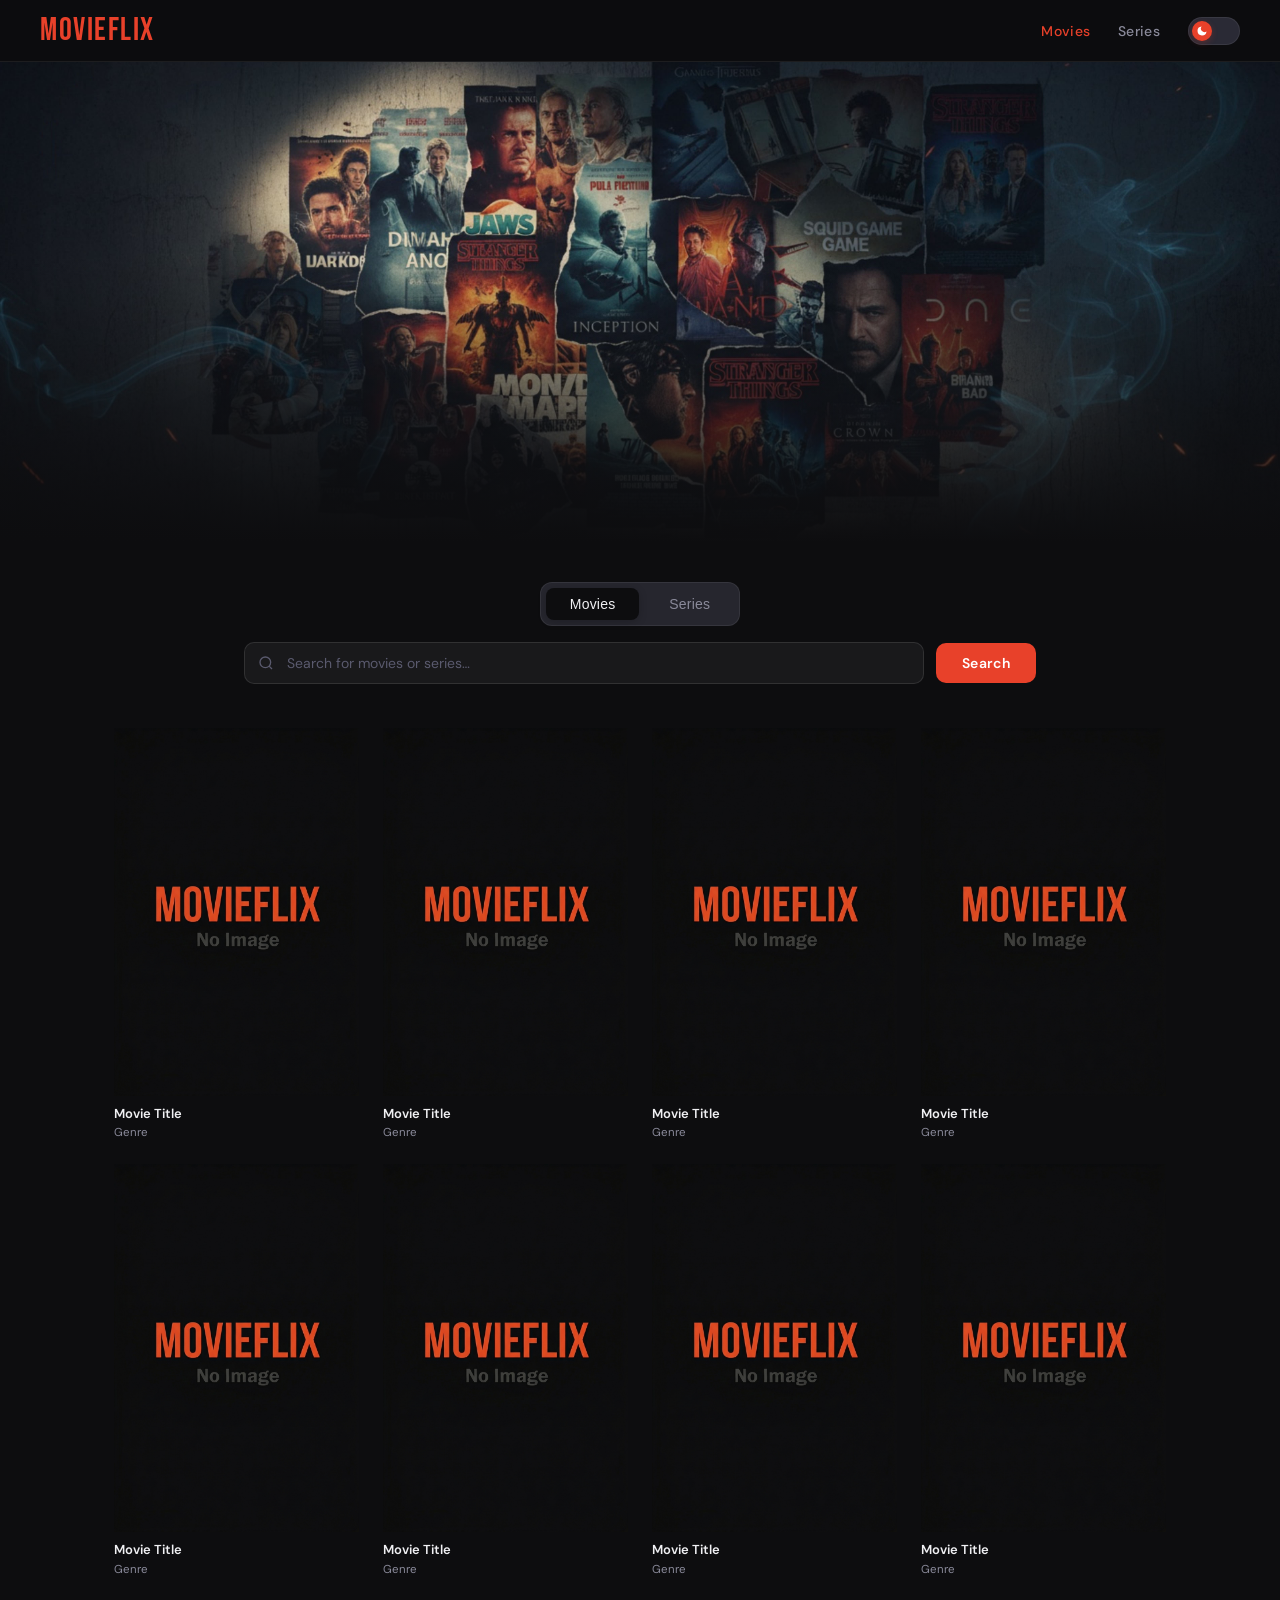
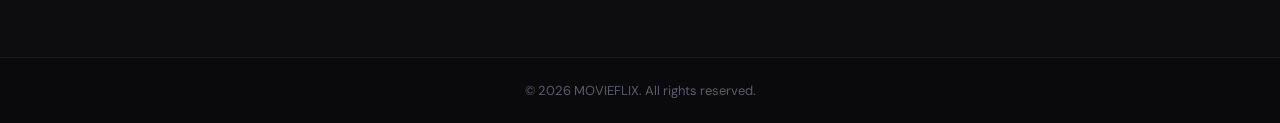
==== index.html @ 96fcd615 "initial Commit" ====
<!doctype html>
<html lang="en" data-theme="dark">
  <head>
    <meta charset="UTF-8" />
    <meta name="viewport" content="width=device-width, initial-scale=1.0" />
    <title>MOVIEFLIX - Movie Streaming Platform</title>
    <link rel="stylesheet" href="css/style.css" />
    <script src="js/script.js" defer></script>
  </head>
  <body>
    <!-- NAV -->
    <nav>
      <a class="logo" href="/">
        <span class="logo-text">MOVIEFLIX</span>
      </a>

      <div class="nav-right">
        <ul class="nav-links">
          <li><a href="/" class="active">Movies</a></li>
          <li><a href="shows.html">Series</a></li>
        </ul>

        <!-- THEME TOGGLE -->
        <button
          class="theme-toggle"
          id="themeToggle"
          aria-label="Toggle theme"
          title="Toggle dark/light mode"
        >
          <div class="toggle-track"></div>
          <div class="toggle-thumb">
            <!-- Moon -->
            <svg class="moon-icon" viewBox="0 0 24 24">
              <path d="M21 12.79A9 9 0 1 1 11.21 3a7 7 0 0 0 9.79 9.79z" />
            </svg>
            <!-- Sun -->
            <svg class="sun-icon" viewBox="0 0 24 24">
              <circle cx="12" cy="12" r="5" />
              <line
                x1="12"
                y1="1"
                x2="12"
                y2="3"
                stroke="white"
                stroke-width="2"
              />
              <line
                x1="12"
                y1="21"
                x2="12"
                y2="23"
                stroke="white"
                stroke-width="2"
              />
              <line
                x1="4.22"
                y1="4.22"
                x2="5.64"
                y2="5.64"
                stroke="white"
                stroke-width="2"
              />
              <line
                x1="18.36"
                y1="18.36"
                x2="19.78"
                y2="19.78"
                stroke="white"
                stroke-width="2"
              />
              <line
                x1="1"
                y1="12"
                x2="3"
                y2="12"
                stroke="white"
                stroke-width="2"
              />
              <line
                x1="21"
                y1="12"
                x2="23"
                y2="12"
                stroke="white"
                stroke-width="2"
              />
              <line
                x1="4.22"
                y1="19.78"
                x2="5.64"
                y2="18.36"
                stroke="white"
                stroke-width="2"
              />
              <line
                x1="18.36"
                y1="5.64"
                x2="19.78"
                y2="4.22"
                stroke="white"
                stroke-width="2"
              />
            </svg>
          </div>
        </button>
      </div>
    </nav>

    <!-- HERO -->
    <div class="hero">
      <img class="hero-image" src="Images/HeroImage.jpg" alt="Hero Banner" />
      <div class="hero-gradient"></div>
    </div>

    <!-- MAIN -->
    <main>
      <!-- Tabs -->
      <div class="tabs-wrapper">
        <div class="tabs">
          <button class="tab active" onclick="setTab(this)">Movies</button>
          <button class="tab" onclick="setTab(this)">Series</button>
        </div>
      </div>

      <!-- Search -->
      <div class="search-bar">
        <div class="search-input-wrap">
          <svg
            class="search-icon"
            width="16"
            height="16"
            viewBox="0 0 24 24"
            fill="none"
            stroke="currentColor"
            stroke-width="2"
          >
            <circle cx="11" cy="11" r="8" />
            <line x1="21" y1="21" x2="16.65" y2="16.65" />
          </svg>
          <input
            class="search-input"
            type="text"
            placeholder="Search for movies or series…"
          />
        </div>
        <a href="search.html" class="search-btn-link">
          <button class="search-btn">Search</button>
        </a>
      </div>

      <!-- Grid -->
      <div class="movie-grid" id="movieGrid">
        <div class="movie-card">
          <div class="card-poster">
            <img src="Images/NoImage.png" alt="Movie Title" loading="lazy" />
            <div class="card-overlay">
              <a href="/movie-details.html?id=1" class="play-btn">
                <svg viewBox="0 0 24 24">
                  <polygon points="5 3 19 12 5 21 5 3" />
                </svg>
              </a>
            </div>
          </div>
          <div class="card-info">
            <div class="card-title">Movie Title</div>
            <div class="card-genre">Genre</div>
          </div>
        </div>
        <div class="movie-card">
          <div class="card-poster">
            <img src="Images/NoImage.png" alt="Movie Title" loading="lazy" />
            <div class="card-overlay">
              <a href="/movie-details.html?id=1" class="play-btn">
                <svg viewBox="0 0 24 24">
                  <polygon points="5 3 19 12 5 21 5 3" />
                </svg>
              </a>
            </div>
          </div>
          <div class="card-info">
            <div class="card-title">Movie Title</div>
            <div class="card-genre">Genre</div>
          </div>
        </div>
        <div class="movie-card">
          <div class="card-poster">
            <img src="Images/NoImage.png" alt="Movie Title" loading="lazy" />
            <div class="card-overlay">
              <a href="/movie-details.html?id=1" class="play-btn">
                <svg viewBox="0 0 24 24">
                  <polygon points="5 3 19 12 5 21 5 3" />
                </svg>
              </a>
            </div>
          </div>
          <div class="card-info">
            <div class="card-title">Movie Title</div>
            <div class="card-genre">Genre</div>
          </div>
        </div>
        <div class="movie-card">
          <div class="card-poster">
            <img src="Images/NoImage.png" alt="Movie Title" loading="lazy" />
            <div class="card-overlay">
              <a href="/movie-details.html?id=1" class="play-btn">
                <svg viewBox="0 0 24 24">
                  <polygon points="5 3 19 12 5 21 5 3" />
                </svg>
              </a>
            </div>
          </div>
          <div class="card-info">
            <div class="card-title">Movie Title</div>
            <div class="card-genre">Genre</div>
          </div>
        </div>
        <div class="movie-card">
          <div class="card-poster">
            <img src="Images/NoImage.png" alt="Movie Title" loading="lazy" />
            <div class="card-overlay">
              <a href="/movie-details.html?id=1" class="play-btn">
                <svg viewBox="0 0 24 24">
                  <polygon points="5 3 19 12 5 21 5 3" />
                </svg>
              </a>
            </div>
          </div>
          <div class="card-info">
            <div class="card-title">Movie Title</div>
            <div class="card-genre">Genre</div>
          </div>
        </div>
        <div class="movie-card">
          <div class="card-poster">
            <img src="Images/NoImage.png" alt="Movie Title" loading="lazy" />
            <div class="card-overlay">
              <a href="/movie-details.html?id=1" class="play-btn">
                <svg viewBox="0 0 24 24">
                  <polygon points="5 3 19 12 5 21 5 3" />
                </svg>
              </a>
            </div>
          </div>
          <div class="card-info">
            <div class="card-title">Movie Title</div>
            <div class="card-genre">Genre</div>
          </div>
        </div>
        <div class="movie-card">
          <div class="card-poster">
            <img src="Images/NoImage.png" alt="Movie Title" loading="lazy" />
            <div class="card-overlay">
              <a href="/movie-details.html?id=1" class="play-btn">
                <svg viewBox="0 0 24 24">
                  <polygon points="5 3 19 12 5 21 5 3" />
                </svg>
              </a>
            </div>
          </div>
          <div class="card-info">
            <div class="card-title">Movie Title</div>
            <div class="card-genre">Genre</div>
          </div>
        </div>
        <div class="movie-card">
          <div class="card-poster">
            <img src="Images/NoImage.png" alt="Movie Title" loading="lazy" />
            <div class="card-overlay">
              <a href="/movie-details.html?id=1" class="play-btn">
                <svg viewBox="0 0 24 24">
                  <polygon points="5 3 19 12 5 21 5 3" />
                </svg>
              </a>
            </div>
          </div>
          <div class="card-info">
            <div class="card-title">Movie Title</div>
            <div class="card-genre">Genre</div>
          </div>
        </div>
      </div>
    </main>

    <!-- FOOTER -->
    <footer>© 2026 MOVIEFLIX. All rights reserved.</footer>

    <!-- Spinner -->
    <div class="spinner"></div>
  </body>
</html>
---- css/style.css ----
@import url("https://fonts.googleapis.com/css2?family=Bebas+Neue&family=DM+Sans:wght@300;400;500;600&display=swap");

*,
*::before,
*::after {
  box-sizing: border-box;
  margin: 0;
  padding: 0;
}

:root {
  --transition: 0.35s cubic-bezier(0.4, 0, 0.2, 1);
}

[data-theme="dark"] {
  --bg: #0d0d0f;
  --bg2: #141417;
  --bg3: #1c1c21;
  --surface: #1e1e24;
  --surface2: #26262e;
  --border: rgba(255, 255, 255, 0.07);
  --text: #f0f0f3;
  --text2: #8a8a9a;
  --text3: #5a5a6e;
  --accent: #e8412a;
  --accent2: #ff6b4a;
  --glow: rgba(232, 65, 42, 0.25);
  --nav-bg: rgba(13, 13, 15, 0.9);
  --card-overlay: linear-gradient(
    to top,
    rgba(0, 0, 0, 0.9) 0%,
    transparent 60%
  );
  --hero-overlay: linear-gradient(
    to bottom,
    rgba(13, 13, 15, 0) 40%,
    rgba(13, 13, 15, 1) 100%
  );
  --tab-active-bg: #0d0d0f;
  --tab-active-text: #f0f0f3;
  --tab-inactive-text: #8a8a9a;
  --search-bg: rgba(255, 255, 255, 0.05);
  --search-border: rgba(255, 255, 255, 0.1);
  --search-text: #f0f0f3;
  --footer-bg: #0a0a0c;
  --footer-text: #5a5a6e;
}

[data-theme="light"] {
  --bg: #f4f4f6;
  --bg2: #ffffff;
  --bg3: #ececf0;
  --surface: #ffffff;
  --surface2: #f0f0f5;
  --border: rgba(0, 0, 0, 0.08);
  --text: #111116;
  --text2: #5a5a6e;
  --text3: #9090a8;
  --accent: #e8412a;
  --accent2: #c93520;
  --glow: rgba(232, 65, 42, 0.15);
  --nav-bg: rgba(244, 244, 246, 0.92);
  --card-overlay: linear-gradient(
    to top,
    rgba(0, 0, 0, 0.85) 0%,
    transparent 55%
  );
  --hero-overlay: linear-gradient(
    to bottom,
    rgba(244, 244, 246, 0) 30%,
    rgba(244, 244, 246, 0.8) 90%,
    rgba(244, 244, 246, 1) 100%
  );
  --tab-active-bg: #111116;
  --tab-active-text: #ffffff;
  --tab-inactive-text: #5a5a6e;
  --search-bg: #ffffff;
  --search-border: rgba(0, 0, 0, 0.12);
  --search-text: #111116;
  --footer-bg: #e4e4e8;
  --footer-text: #9090a8;
}

body {
  background: var(--bg);
  color: var(--text);
  font-family: "DM Sans", sans-serif;
  min-height: 100vh;
  transition:
    background var(--transition),
    color var(--transition);
}

/* ─── NAV ─── */
nav {
  position: sticky;
  top: 0;
  z-index: 100;
  background: var(--nav-bg);
  backdrop-filter: blur(20px);
  -webkit-backdrop-filter: blur(20px);
  border-bottom: 1px solid var(--border);
  display: flex;
  align-items: center;
  justify-content: space-between;
  padding: 0 40px;
  height: 62px;
  transition:
    background var(--transition),
    border-color var(--transition);
}

.logo {
  display: flex;
  align-items: center;
  gap: 10px;
  text-decoration: none;
}

.logo-text {
  font-family: "Bebas Neue", sans-serif;
  font-size: 32px;
  letter-spacing: 1.5px;
  color: var(--accent);
  transition: color var(--transition);
}

.nav-right {
  display: flex;
  align-items: center;
  gap: 28px;
}

.nav-links {
  display: flex;
  gap: 28px;
  list-style: none;
}

.nav-links a {
  text-decoration: none;
  font-size: 14px;
  font-weight: 500;
  color: var(--text2);
  transition: color 0.2s;
  letter-spacing: 0.3px;
}

.nav-links a.active {
  color: var(--accent);
}
.nav-links a:hover {
  color: var(--text);
}

/* ─── THEME TOGGLE ─── */
.theme-toggle {
  position: relative;
  width: 52px;
  height: 28px;
  cursor: pointer;
  background: none;
  border: none;
  padding: 0;
}

.toggle-track {
  position: absolute;
  inset: 0;
  border-radius: 14px;
  background: var(--surface2);
  border: 1.5px solid var(--border);
  transition:
    background var(--transition),
    border-color var(--transition);
  overflow: hidden;
}

[data-theme="dark"] .toggle-track {
  background: #2a2a35;
}
[data-theme="light"] .toggle-track {
  background: #d8d8e8;
}

.toggle-thumb {
  position: absolute;
  top: 4px;
  left: 4px;
  width: 20px;
  height: 20px;
  border-radius: 50%;
  background: var(--accent);
  display: flex;
  align-items: center;
  justify-content: center;
  transition:
    transform var(--transition),
    background var(--transition);
  box-shadow: 0 2px 6px var(--glow);
}

[data-theme="light"] .toggle-thumb {
  transform: translateX(24px);
}

.toggle-thumb svg {
  width: 12px;
  height: 12px;
  fill: white;
}
.toggle-thumb .sun-icon {
  display: none;
}
.toggle-thumb .moon-icon {
  display: block;
}
[data-theme="light"] .toggle-thumb .sun-icon {
  display: block;
}
[data-theme="light"] .toggle-thumb .moon-icon {
  display: none;
}

/* ─── HERO ─── */
.hero {
  position: relative;
  height: 480px;
  overflow: hidden;
}

.hero-image {
  width: 100%;
  height: 100%;
  object-fit: cover;
  object-position: center top;
  display: block;
}

.hero-gradient {
  position: absolute;
  inset: 0;
  background: var(--hero-overlay);
  transition: background var(--transition);
}

/* ─── MAIN ─── */
main {
  max-width: 1100px;
  margin: 0 auto;
  padding: 40px 24px 80px;
}

/* ─── TABS ─── */
.tabs-wrapper {
  margin-bottom: 16px;
  display: flex;
  justify-content: center;
}
.tabs {
  display: flex;
  gap: 6px;
  background: var(--surface2);
  border: 1px solid var(--border);
  border-radius: 12px;
  padding: 5px;
  width: fit-content;
  transition: background var(--transition);
}

.tab {
  padding: 8px 24px;
  border-radius: 8px;
  font-size: 14px;
  font-weight: 500;
  cursor: pointer;
  border: none;
  background: transparent;
  color: var(--tab-inactive-text);
  transition:
    background var(--transition),
    color var(--transition);
  letter-spacing: 0.2px;
}

.tab.active {
  background: var(--tab-active-bg);
  color: var(--tab-active-text);
  box-shadow: 0 2px 8px rgba(0, 0, 0, 0.2);
}

/* ─── SEARCH ─── */
.search-bar {
  display: flex;
  align-items: center;
  justify-content: center;
  gap: 12px;
  margin-bottom: 44px;
}

.search-input-wrap {
  position: relative;
  flex: 1;
  max-width: 680px;
}

.search-icon {
  position: absolute;
  left: 14px;
  top: 50%;
  transform: translateY(-50%);
  color: var(--text3);
  pointer-events: none;
}

.search-input {
  width: 100%;
  padding: 11px 14px 11px 42px;
  border-radius: 10px;
  border: 1.5px solid var(--search-border);
  background: var(--search-bg);
  color: var(--search-text);
  font-family: "DM Sans", sans-serif;
  font-size: 14px;
  outline: none;
  transition:
    border-color 0.2s,
    background var(--transition),
    color var(--transition);
}

.search-input::placeholder {
  color: var(--text3);
}
.search-input:focus {
  border-color: var(--accent);
}

.search-btn {
  padding: 11px 26px;
  background: var(--accent);
  color: white;
  border: none;
  border-radius: 10px;
  font-family: "DM Sans", sans-serif;
  font-size: 14px;
  font-weight: 600;
  cursor: pointer;
  letter-spacing: 0.3px;
  transition:
    background 0.2s,
    transform 0.15s,
    box-shadow 0.2s;
}

.search-btn:hover {
  background: var(--accent2);
  transform: translateY(-1px);
  box-shadow: 0 6px 18px var(--glow);
}

.search-btn:active {
  transform: translateY(0);
}

/* ─── GRID ─── */
.movie-grid {
  display: grid;
  grid-template-columns: repeat(auto-fill, minmax(200px, 1fr));
  gap: 24px;
}

/* ─── CARD ─── */
.movie-card {
  cursor: pointer;
  position: relative;
}

.card-poster {
  position: relative;
  overflow: hidden;
  aspect-ratio: 2/3;
  background: var(--surface);
  transition:
    transform 0.3s cubic-bezier(0.34, 1.56, 0.64, 1),
    box-shadow 0.3s;
}

.movie-card:hover .card-poster {
  transform: translateY(-6px) scale(1.02);
  box-shadow:
    0 20px 40px rgba(0, 0, 0, 0.4),
    0 0 0 1.5px var(--accent);
}

.card-poster img {
  width: 100%;
  height: 100%;
  object-fit: cover;
  display: block;
  transition: transform 0.4s;
}

.movie-card:hover .card-poster img {
  transform: scale(1.05);
}

.card-overlay {
  position: absolute;
  inset: 0;
  background: var(--card-overlay);
  display: flex;
  align-items: flex-end;
  padding: 14px 12px;
  opacity: 0;
  transition: opacity 0.3s;
}

.movie-card:hover .card-overlay {
  opacity: 1;
}

.play-btn {
  width: 36px;
  height: 36px;
  border-radius: 50%;
  background: var(--accent);
  display: flex;
  align-items: center;
  justify-content: center;
  box-shadow: 0 4px 12px var(--glow);
}

.play-btn svg {
  width: 14px;
  height: 14px;
  fill: white;
  margin-left: 2px;
}

.card-info {
  margin-top: 10px;
}

.card-title {
  font-size: 13px;
  font-weight: 600;
  color: var(--text);
  line-height: 1.3;
  transition: color var(--transition);
}

.card-genre {
  font-size: 11.5px;
  color: var(--text2);
  margin-top: 3px;
  transition: color var(--transition);
}

/* ─── FOOTER ─── */
footer {
  position: static;
  bottom: 0;
  left: 0;
  right: 0;
  background: var(--footer-bg);
  border-top: 1px solid var(--border);
  text-align: center;
  padding: 24px;
  font-size: 13px;
  color: var(--footer-text);
  transition:
    background var(--transition),
    color var(--transition),
    border-color var(--transition);
}

/* ─── FADE IN ─── */
@keyframes fadeUp {
  from {
    opacity: 0;
    transform: translateY(18px);
  }
  to {
    opacity: 1;
    transform: translateY(0);
  }
}

.movie-card {
  animation: fadeUp 0.5s ease both;
}
.movie-card:nth-child(1) {
  animation-delay: 0.05s;
}
.movie-card:nth-child(2) {
  animation-delay: 0.1s;
}
.movie-card:nth-child(3) {
  animation-delay: 0.15s;
}
.movie-card:nth-child(4) {
  animation-delay: 0.2s;
}
.movie-card:nth-child(5) {
  animation-delay: 0.25s;
}
.movie-card:nth-child(6) {
  animation-delay: 0.3s;
}
.movie-card:nth-child(7) {
  animation-delay: 0.35s;
}
.movie-card:nth-child(8) {
  animation-delay: 0.4s;
}
.movie-card:nth-child(9) {
  animation-delay: 0.45s;
}
.movie-card:nth-child(10) {
  animation-delay: 0.5s;
}

@media (max-width: 768px) {
  .movie-grid {
    display: flex;
    flex-direction: column;
    align-items: center;
    justify-content: center;
    gap: 16px;
  }
  .movie-card {
    max-width: 280px;
  }
}

/* movie detail */

.movie-detail {
  max-width: 850px;
  background: var(--bg2);
  box-shadow: 0 4px 20px rgba(0, 0, 0, 0.1);
  padding: 80px;
  margin: 0 auto;
}

.movie-header {
  display: flex;
  justify-content: space-between;
  align-items: flex-start;
  margin-bottom: 32px;
}

.movie-title-section {
  flex: 1;
}

.movie-title {
  font-size: 28px;
  font-weight: 700;
  color: var(--text);
  line-height: 1.2;
}

.movie-genre {
  font-size: 16px;
  color: var(--text);
  font-weight: 400;
}

.movie-rating {
  font-size: 16px;
  font-weight: 600;
  color: var(--text);
}

.movie-rating span {
  color: var(--text);
  font-weight: 400;
}

.movie-content {
  display: flex;
  gap: 40px;
  margin-bottom: 20px;
}

.movie-poster {
  flex-shrink: 0;
  width: 220px;
}

.movie-poster img {
  width: 100%;
  height: auto;
  box-shadow: 0 2px 8px rgba(0, 0, 0, 0.1);
}

.movie-info {
  flex: 1;
}

.section-title {
  font-size: 16px;
  font-weight: 700;
  color: var(--text);
  margin-bottom: 12px;
}

.movie-description {
  font-size: 14px;
  line-height: 1.7;
  color: var(--text);
  max-width: 600px;
  margin-bottom: 22px;
}

.credits-grid {
  display: grid;
  grid-template-columns: repeat(auto-fill, minmax(100px, 1fr));
  gap: 32px;
}

.credit-item h4 {
  font-size: 16px;
  font-weight: 700;
  color: var(--text);
  margin-bottom: 8px;
}

.credit-item ul {
  list-style: none;
}

.credit-item li {
  font-size: 12px;
  color: var(--text);
  margin-bottom: 4px;
  cursor: pointer;
}

.credit-item li:hover {
  text-decoration: underline;
}

.more-link {
  font-size: 14px;
  font-weight: 700;
  color: var(--text);
  text-decoration: underline;
  cursor: pointer;
  margin-top: 8px;
  display: inline-block;
}

.movie-actions {
  display: flex;
  justify-content: space-between;
  align-items: center;
}

.price-section {
  display: flex;
  align-items: center;
  gap: 90px;
}

.price {
  font-size: 18px;
  font-weight: 700;
  color: var(--text);
}

.buy-button {
  padding: 6px 22px;
  border: 1px solid var(--text);
  background: var(--bg);
  color: var(--text);
  font-family: "Inter", sans-serif;
  font-size: 14px;
  font-weight: 600;
  border-radius: 24px;
  cursor: pointer;
  transition: all 0.2s ease;
}

.buy-button:hover {
  background: var(--bg2);
  color: var(--text2);
}

.watch-trailer {
  display: flex;
  align-items: center;
  gap: 10px;
  padding: 2px 2px 2px 12px;
  background: var(--text);
  color: var(--bg);
  border: none;
  border-radius: 24px;
  font-family: "Inter", sans-serif;
  font-size: 14px;
  font-weight: 500;
  cursor: pointer;
  transition: all 0.2s ease;
}

.watch-trailer:hover {
  background: var(--text);
}

.play-icon {
  width: 26px;
  height: 26px;
  background: var(--bg);
  border-radius: 50%;
  display: flex;
  align-items: center;
  justify-content: center;
}

.play-icon::after {
  content: "";
  width: 0;
  height: 0;
  border-left: 8px solid var(--text);
  border-top: 5px solid transparent;
  border-bottom: 5px solid transparent;
  margin-left: 2px;
}

/* Pagination */
.pagination-container {
  margin-top: 20px;
}

.pagination {
  display: flex;
  justify-content: center;
  align-items: center;
  gap: 10px;
}

.btn-primary {
  padding: 6px 12px;
  border: 1px solid var(--text);
  background: var(--bg);
  color: var(--text);
  font-family: "Inter", sans-serif;
  font-size: 14px;
  font-weight: 600;
  border-radius: 24px;
  cursor: pointer;
  transition: all 0.2s ease;
}

.btn-primary:hover {
  opacity: 0.7;
}

.page-counter {
  font-size: 14px;
  font-weight: 600;
  color: var(--text);
}

.btn-primary:disabled {
  opacity: 0.5;
  cursor: not-allowed;
}
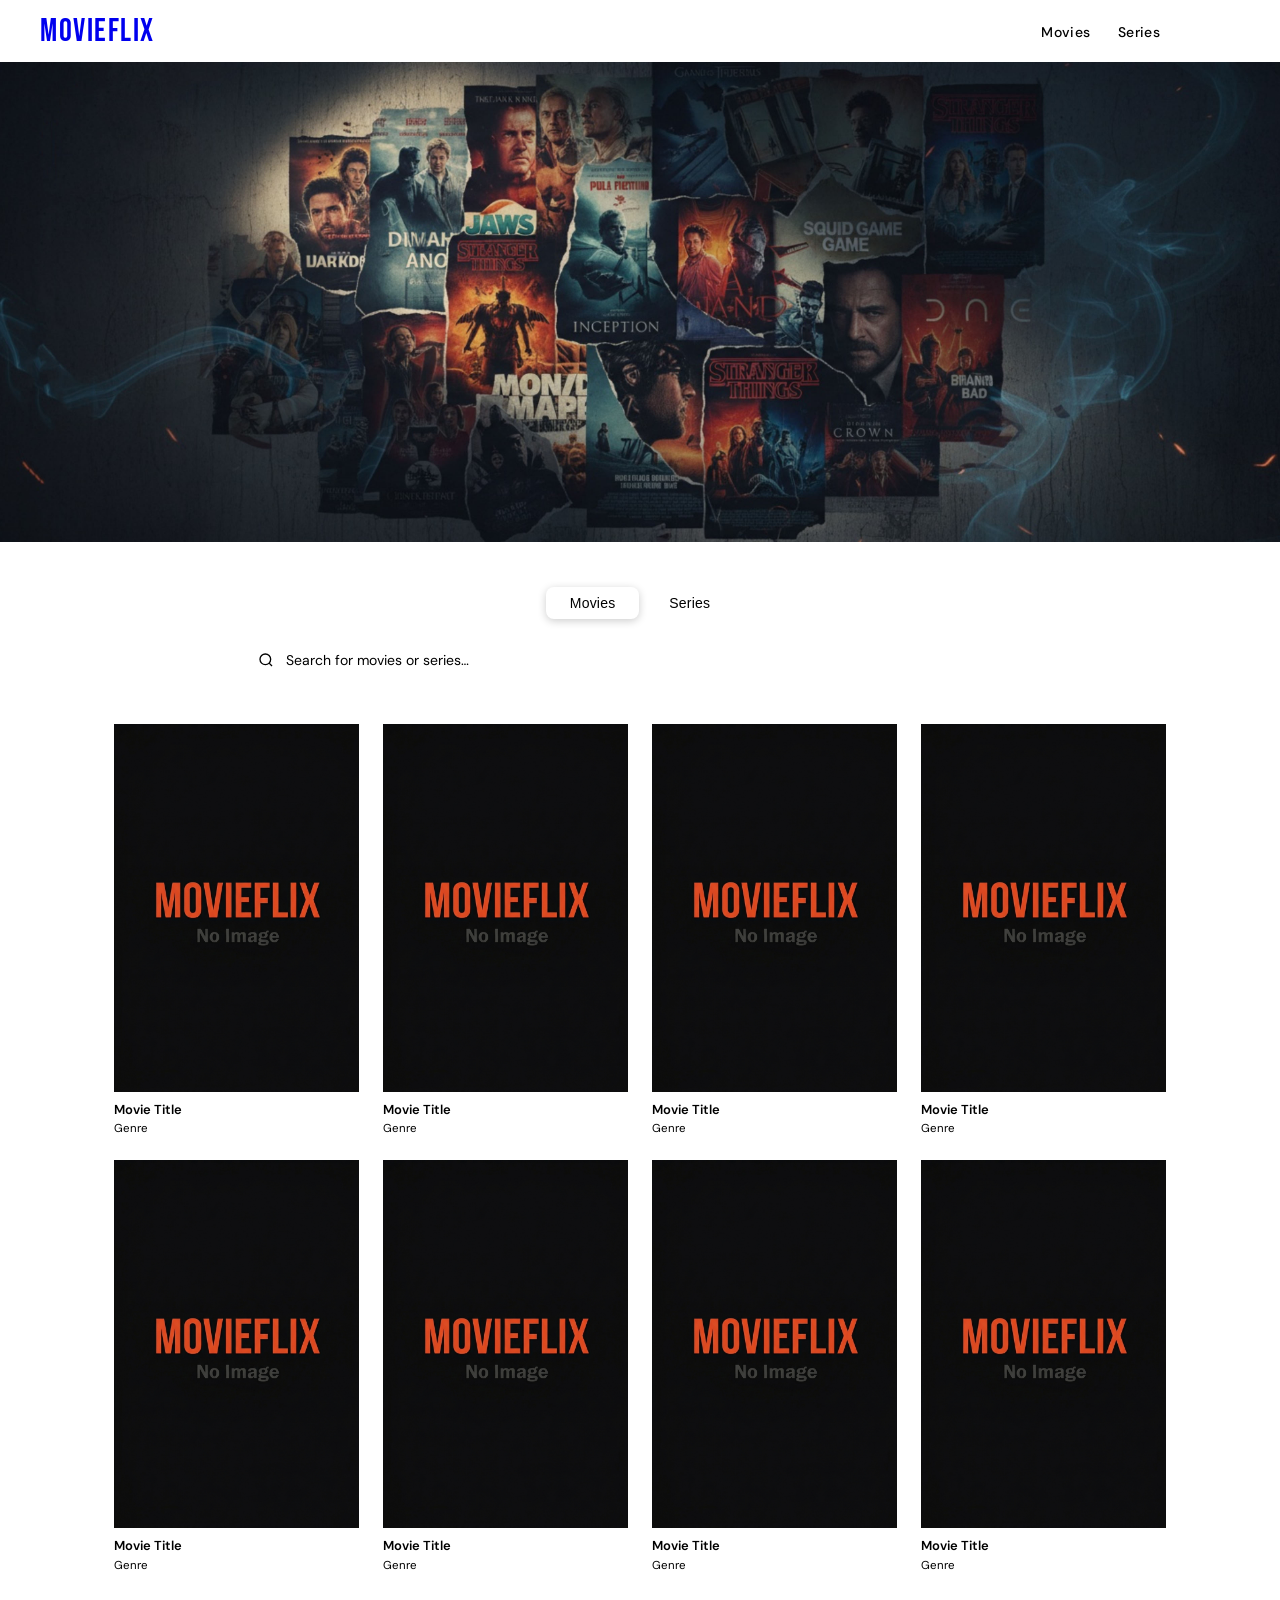
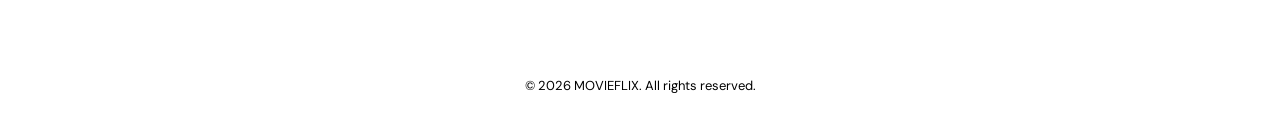
==== commit 6dfc4d49: "The theme toggle is now fully functional and persists the selected preference using localStorage." ====
--- a/index.html
+++ b/index.html
@@ -1,5 +1,5 @@
 <!doctype html>
-<html lang="en" data-theme="dark">
+<html lang="en">
   <head>
     <meta charset="UTF-8" />
     <meta name="viewport" content="width=device-width, initial-scale=1.0" />
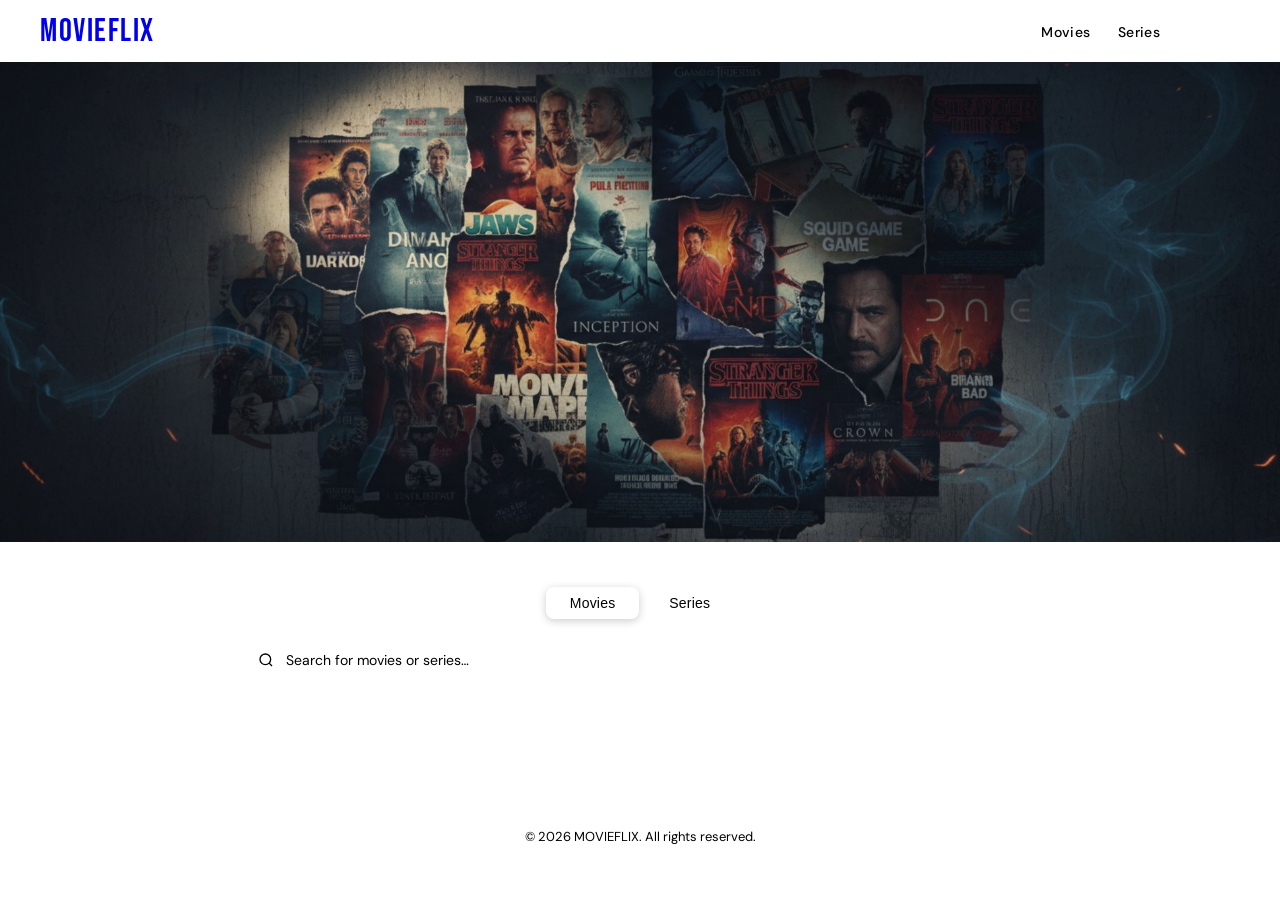
==== commit 8bf327f5: "Display Popular Movies" ====
--- a/index.html
+++ b/index.html
@@ -16,8 +16,8 @@
 
       <div class="nav-right">
         <ul class="nav-links">
-          <li><a href="/" class="active">Movies</a></li>
-          <li><a href="shows.html">Series</a></li>
+          <li><a href="/">Movies</a></li>
+          <li><a href="/shows.html">Series</a></li>
         </ul>
 
         <!-- THEME TOGGLE -->
@@ -149,136 +149,7 @@
       </div>
 
       <!-- Grid -->
-      <div class="movie-grid" id="movieGrid">
-        <div class="movie-card">
-          <div class="card-poster">
-            <img src="Images/NoImage.png" alt="Movie Title" loading="lazy" />
-            <div class="card-overlay">
-              <a href="/movie-details.html?id=1" class="play-btn">
-                <svg viewBox="0 0 24 24">
-                  <polygon points="5 3 19 12 5 21 5 3" />
-                </svg>
-              </a>
-            </div>
-          </div>
-          <div class="card-info">
-            <div class="card-title">Movie Title</div>
-            <div class="card-genre">Genre</div>
-          </div>
-        </div>
-        <div class="movie-card">
-          <div class="card-poster">
-            <img src="Images/NoImage.png" alt="Movie Title" loading="lazy" />
-            <div class="card-overlay">
-              <a href="/movie-details.html?id=1" class="play-btn">
-                <svg viewBox="0 0 24 24">
-                  <polygon points="5 3 19 12 5 21 5 3" />
-                </svg>
-              </a>
-            </div>
-          </div>
-          <div class="card-info">
-            <div class="card-title">Movie Title</div>
-            <div class="card-genre">Genre</div>
-          </div>
-        </div>
-        <div class="movie-card">
-          <div class="card-poster">
-            <img src="Images/NoImage.png" alt="Movie Title" loading="lazy" />
-            <div class="card-overlay">
-              <a href="/movie-details.html?id=1" class="play-btn">
-                <svg viewBox="0 0 24 24">
-                  <polygon points="5 3 19 12 5 21 5 3" />
-                </svg>
-              </a>
-            </div>
-          </div>
-          <div class="card-info">
-            <div class="card-title">Movie Title</div>
-            <div class="card-genre">Genre</div>
-          </div>
-        </div>
-        <div class="movie-card">
-          <div class="card-poster">
-            <img src="Images/NoImage.png" alt="Movie Title" loading="lazy" />
-            <div class="card-overlay">
-              <a href="/movie-details.html?id=1" class="play-btn">
-                <svg viewBox="0 0 24 24">
-                  <polygon points="5 3 19 12 5 21 5 3" />
-                </svg>
-              </a>
-            </div>
-          </div>
-          <div class="card-info">
-            <div class="card-title">Movie Title</div>
-            <div class="card-genre">Genre</div>
-          </div>
-        </div>
-        <div class="movie-card">
-          <div class="card-poster">
-            <img src="Images/NoImage.png" alt="Movie Title" loading="lazy" />
-            <div class="card-overlay">
-              <a href="/movie-details.html?id=1" class="play-btn">
-                <svg viewBox="0 0 24 24">
-                  <polygon points="5 3 19 12 5 21 5 3" />
-                </svg>
-              </a>
-            </div>
-          </div>
-          <div class="card-info">
-            <div class="card-title">Movie Title</div>
-            <div class="card-genre">Genre</div>
-          </div>
-        </div>
-        <div class="movie-card">
-          <div class="card-poster">
-            <img src="Images/NoImage.png" alt="Movie Title" loading="lazy" />
-            <div class="card-overlay">
-              <a href="/movie-details.html?id=1" class="play-btn">
-                <svg viewBox="0 0 24 24">
-                  <polygon points="5 3 19 12 5 21 5 3" />
-                </svg>
-              </a>
-            </div>
-          </div>
-          <div class="card-info">
-            <div class="card-title">Movie Title</div>
-            <div class="card-genre">Genre</div>
-          </div>
-        </div>
-        <div class="movie-card">
-          <div class="card-poster">
-            <img src="Images/NoImage.png" alt="Movie Title" loading="lazy" />
-            <div class="card-overlay">
-              <a href="/movie-details.html?id=1" class="play-btn">
-                <svg viewBox="0 0 24 24">
-                  <polygon points="5 3 19 12 5 21 5 3" />
-                </svg>
-              </a>
-            </div>
-          </div>
-          <div class="card-info">
-            <div class="card-title">Movie Title</div>
-            <div class="card-genre">Genre</div>
-          </div>
-        </div>
-        <div class="movie-card">
-          <div class="card-poster">
-            <img src="Images/NoImage.png" alt="Movie Title" loading="lazy" />
-            <div class="card-overlay">
-              <a href="/movie-details.html?id=1" class="play-btn">
-                <svg viewBox="0 0 24 24">
-                  <polygon points="5 3 19 12 5 21 5 3" />
-                </svg>
-              </a>
-            </div>
-          </div>
-          <div class="card-info">
-            <div class="card-title">Movie Title</div>
-            <div class="card-genre">Genre</div>
-          </div>
-        </div>
-      </div>
+      <div class="movie-grid" id="movieGrid"></div>
     </main>
 
     <!-- FOOTER -->
--- a/css/style.css
+++ b/css/style.css
@@ -450,7 +450,7 @@
   transition: color var(--transition);
 }
 
-.card-genre {
+.card-date {
   font-size: 11.5px;
   color: var(--text2);
   margin-top: 3px;
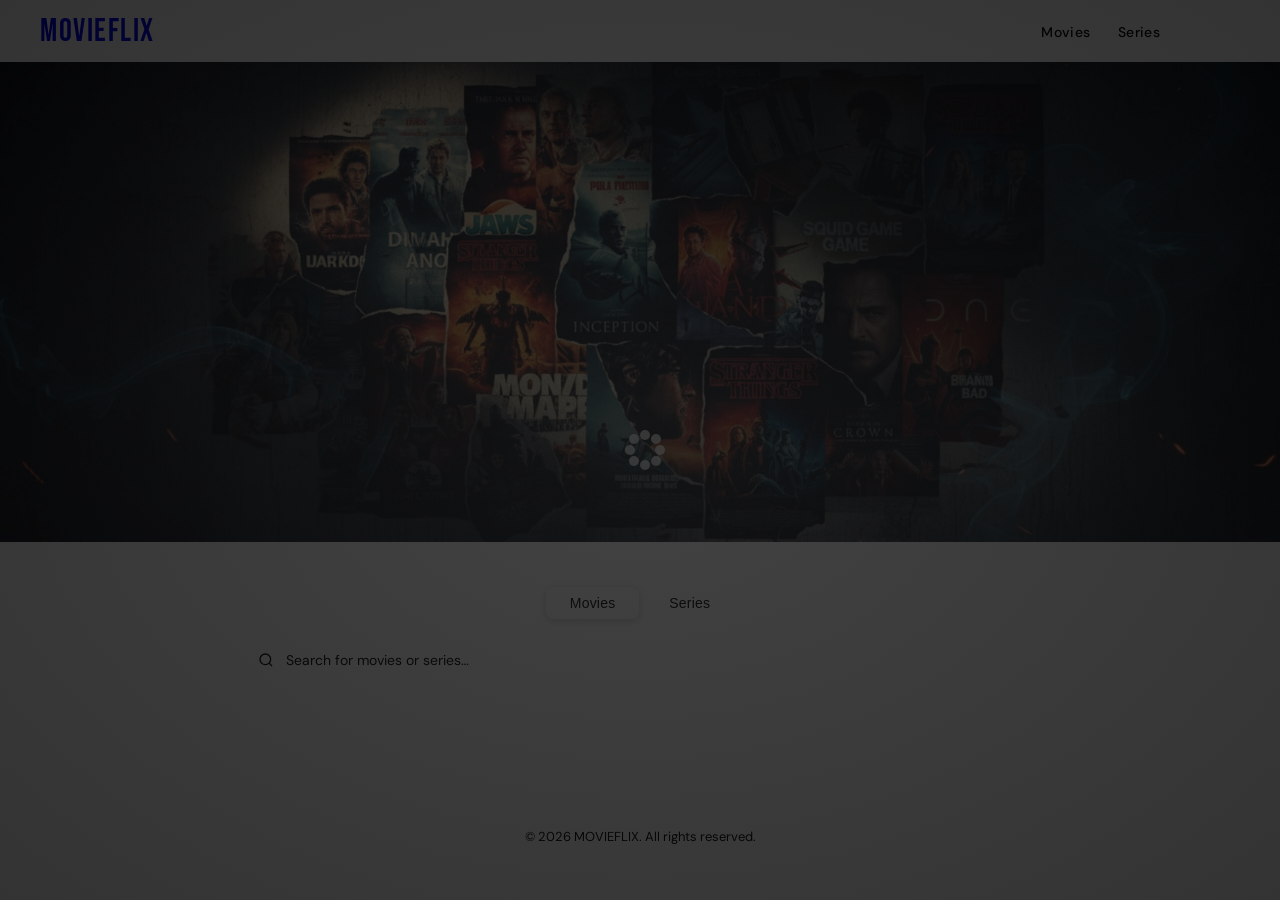
==== commit 1f0be261: "Add the Spinner and Display Popular TV Shows" ====
--- a/index.html
+++ b/index.html
@@ -5,6 +5,7 @@
     <meta name="viewport" content="width=device-width, initial-scale=1.0" />
     <title>MOVIEFLIX - Movie Streaming Platform</title>
     <link rel="stylesheet" href="css/style.css" />
+    <link rel="stylesheet" href="css/spinner.css" />
     <script src="js/script.js" defer></script>
   </head>
   <body>
--- a/css/style.css
+++ b/css/style.css
@@ -767,4 +767,4 @@
 .btn-primary:disabled {
   opacity: 0.5;
   cursor: not-allowed;
-}
+}
--- a/css/spinner.css
+++ b/css/spinner.css
@@ -0,0 +1,143 @@
+/* Spinner From: https://codepen.io/tbrownvisuals/pen/edGYvx */
+.spinner {
+  position: fixed;
+  z-index: 999;
+  height: 2em;
+  width: 2em;
+  overflow: show;
+  margin: auto;
+  top: 0;
+  left: 0;
+  bottom: 0;
+  right: 0;
+  display: none;
+}
+
+.show {
+  display: block;
+}
+
+/* Transparent Overlay */
+.spinner:before {
+  content: '';
+  display: block;
+  position: fixed;
+  top: 0;
+  left: 0;
+  width: 100%;
+  height: 100%;
+  background: radial-gradient(rgba(20, 20, 20, 0.8), rgba(0, 0, 0, 0.8));
+
+  background: -webkit-radial-gradient(
+    rgba(20, 20, 20, 0.8),
+    rgba(0, 0, 0, 0.8)
+  );
+}
+
+/* :not(:required) hides these rules from IE9 and below */
+.spinner:not(:required) {
+  /* hide "loading..." text */
+  font: 0/0 a;
+  color: transparent;
+  text-shadow: none;
+  background-color: transparent;
+  border: 0;
+}
+
+.spinner:not(:required):after {
+  content: '';
+  display: block;
+  font-size: 10px;
+  width: 1em;
+  height: 1em;
+  margin-top: -0.5em;
+  -webkit-animation: spinner 150ms infinite linear;
+  -moz-animation: spinner 150ms infinite linear;
+  -ms-animation: spinner 150ms infinite linear;
+  -o-animation: spinner 150ms infinite linear;
+  animation: spinner 150ms infinite linear;
+  border-radius: 0.5em;
+  -webkit-box-shadow: rgba(255, 255, 255, 0.75) 1.5em 0 0 0,
+    rgba(255, 255, 255, 0.75) 1.1em 1.1em 0 0,
+    rgba(255, 255, 255, 0.75) 0 1.5em 0 0,
+    rgba(255, 255, 255, 0.75) -1.1em 1.1em 0 0,
+    rgba(255, 255, 255, 0.75) -1.5em 0 0 0,
+    rgba(255, 255, 255, 0.75) -1.1em -1.1em 0 0,
+    rgba(255, 255, 255, 0.75) 0 -1.5em 0 0,
+    rgba(255, 255, 255, 0.75) 1.1em -1.1em 0 0;
+  box-shadow: rgba(255, 255, 255, 0.75) 1.5em 0 0 0,
+    rgba(255, 255, 255, 0.75) 1.1em 1.1em 0 0,
+    rgba(255, 255, 255, 0.75) 0 1.5em 0 0,
+    rgba(255, 255, 255, 0.75) -1.1em 1.1em 0 0,
+    rgba(255, 255, 255, 0.75) -1.5em 0 0 0,
+    rgba(255, 255, 255, 0.75) -1.1em -1.1em 0 0,
+    rgba(255, 255, 255, 0.75) 0 -1.5em 0 0,
+    rgba(255, 255, 255, 0.75) 1.1em -1.1em 0 0;
+}
+
+/* Animation */
+
+@-webkit-keyframes spinner {
+  0% {
+    -webkit-transform: rotate(0deg);
+    -moz-transform: rotate(0deg);
+    -ms-transform: rotate(0deg);
+    -o-transform: rotate(0deg);
+    transform: rotate(0deg);
+  }
+  100% {
+    -webkit-transform: rotate(360deg);
+    -moz-transform: rotate(360deg);
+    -ms-transform: rotate(360deg);
+    -o-transform: rotate(360deg);
+    transform: rotate(360deg);
+  }
+}
+@-moz-keyframes spinner {
+  0% {
+    -webkit-transform: rotate(0deg);
+    -moz-transform: rotate(0deg);
+    -ms-transform: rotate(0deg);
+    -o-transform: rotate(0deg);
+    transform: rotate(0deg);
+  }
+  100% {
+    -webkit-transform: rotate(360deg);
+    -moz-transform: rotate(360deg);
+    -ms-transform: rotate(360deg);
+    -o-transform: rotate(360deg);
+    transform: rotate(360deg);
+  }
+}
+@-o-keyframes spinner {
+  0% {
+    -webkit-transform: rotate(0deg);
+    -moz-transform: rotate(0deg);
+    -ms-transform: rotate(0deg);
+    -o-transform: rotate(0deg);
+    transform: rotate(0deg);
+  }
+  100% {
+    -webkit-transform: rotate(360deg);
+    -moz-transform: rotate(360deg);
+    -ms-transform: rotate(360deg);
+    -o-transform: rotate(360deg);
+    transform: rotate(360deg);
+  }
+}
+@keyframes spinner {
+  0% {
+    -webkit-transform: rotate(0deg);
+    -moz-transform: rotate(0deg);
+    -ms-transform: rotate(0deg);
+    -o-transform: rotate(0deg);
+    transform: rotate(0deg);
+  }
+  100% {
+    -webkit-transform: rotate(360deg);
+    -moz-transform: rotate(360deg);
+    -ms-transform: rotate(360deg);
+    -o-transform: rotate(360deg);
+    transform: rotate(360deg);
+  }
+}
